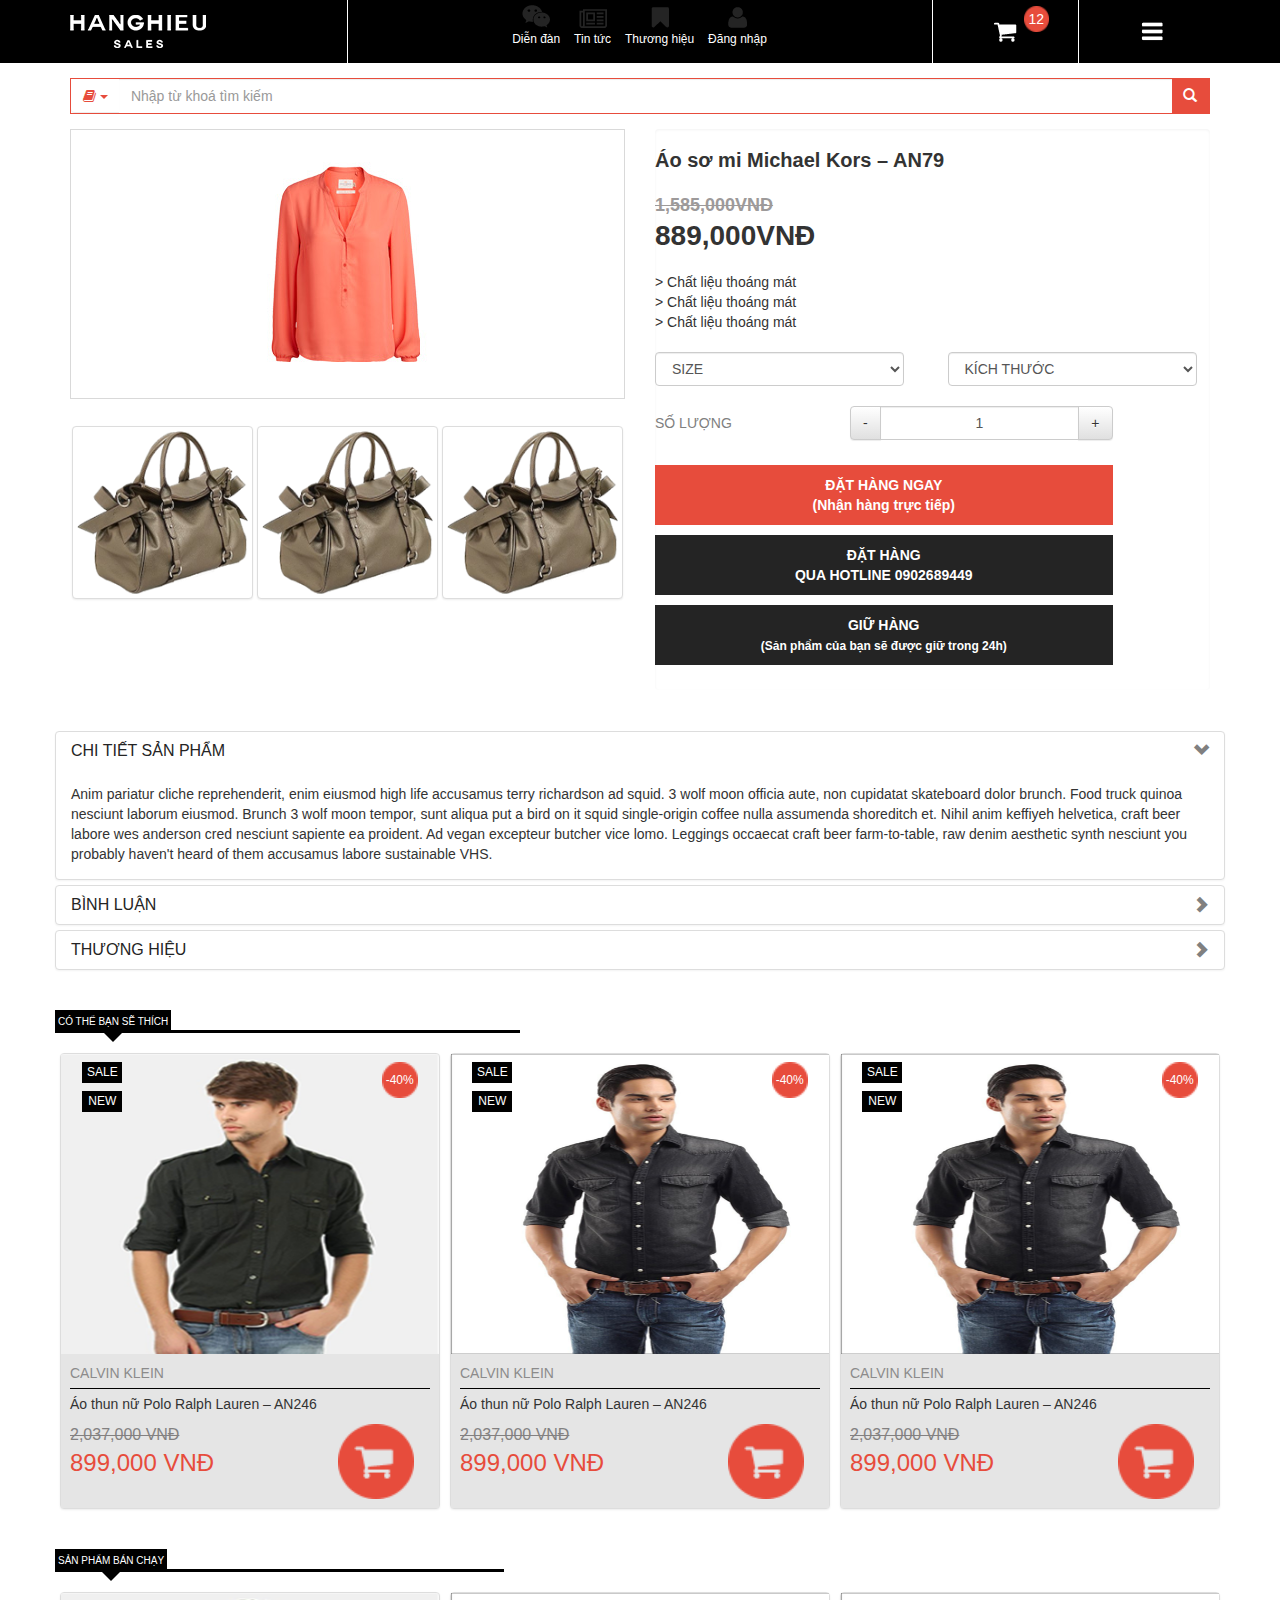
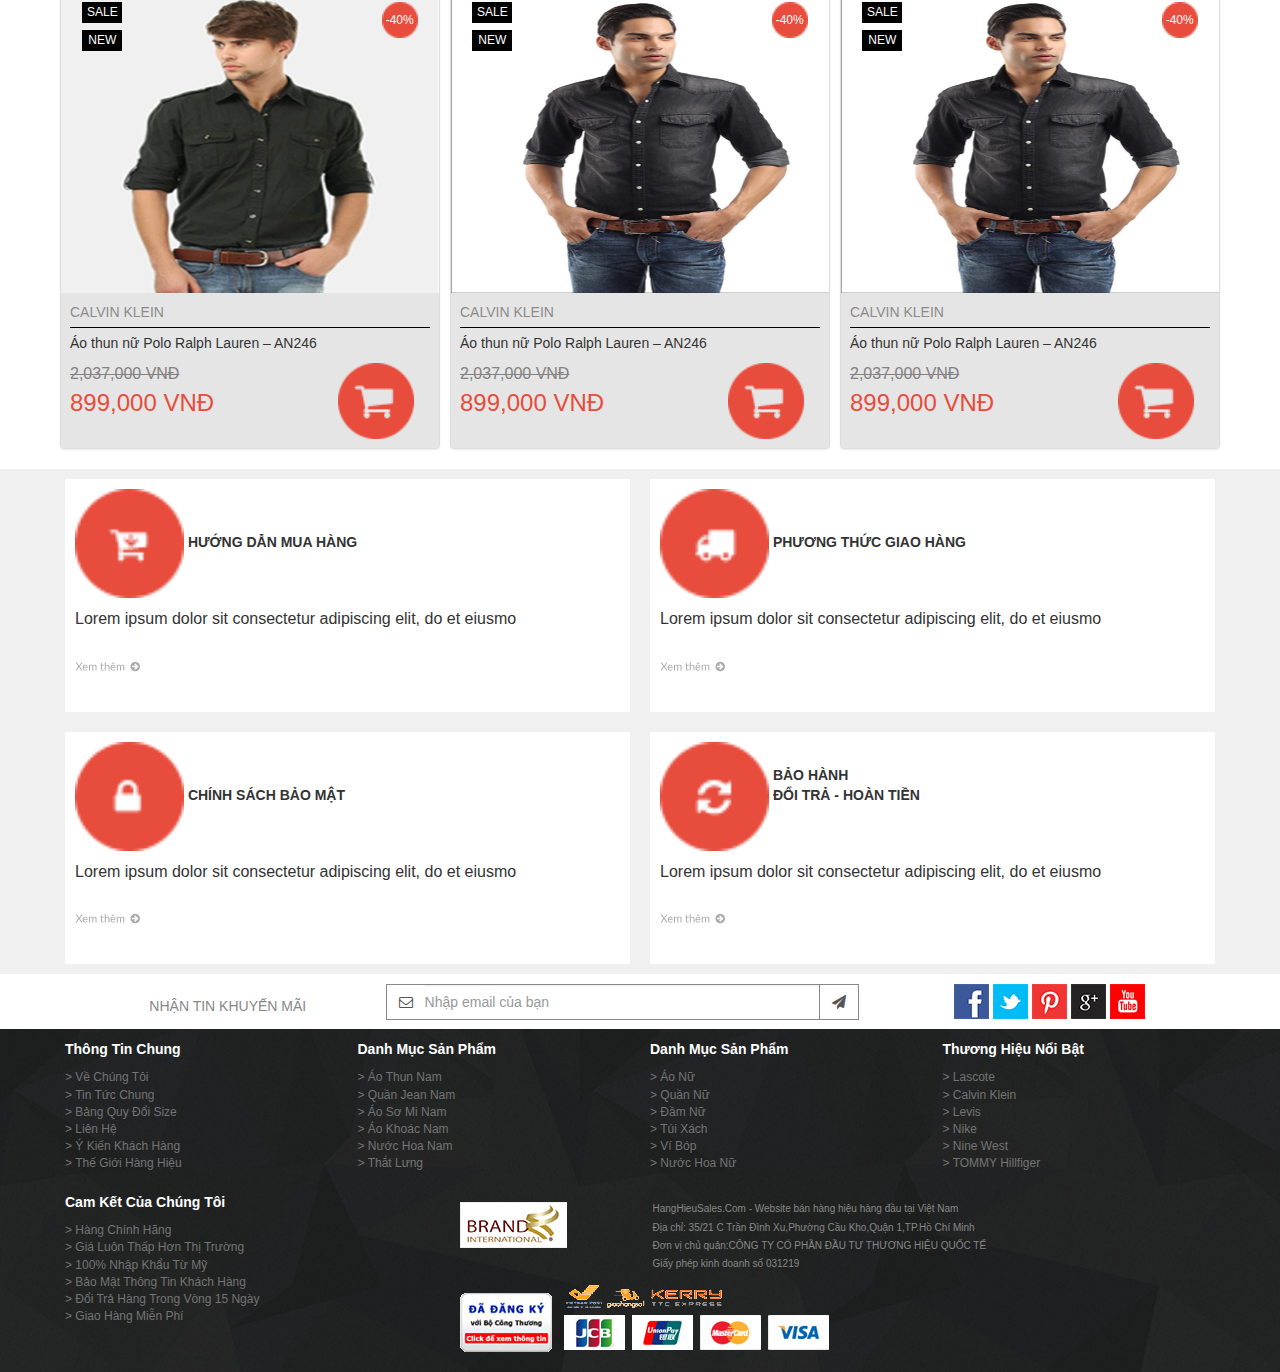
==== products-detail.html @ 6ee9ef10 "Trang products detail" ====
<!doctype html>
<!--[if lt IE 7]>
<html class="no-js lt-ie9 lt-ie8 lt-ie7" lang=""> <![endif]-->
<!--[if IE 7]>
<html class="no-js lt-ie9 lt-ie8" lang=""> <![endif]-->
<!--[if IE 8]>
<html class="no-js lt-ie9" lang=""> <![endif]-->
<!--[if gt IE 8]><!-->
<html class="no-js" lang=""> <!--<![endif]-->
<head>
    <meta charset="utf-8">
    <meta http-equiv="X-UA-Compatible" content="IE=edge,chrome=1">
    <title></title>
    <meta name="description" content="">
    <meta name="viewport" content="width=device-width, initial-scale=1">
    <link rel="apple-touch-icon" href="apple-touch-icon.png">

    <link rel="stylesheet" href="css/bootstrap.min.css">
    <link rel="stylesheet" href="css/bootstrap-theme.min.css">
    <link rel="stylesheet" href="css/swiper.min.css">
    <link rel="stylesheet" href="css/font-awesome.min.css">
    <link rel="stylesheet" href="css/main.css">
    <link rel="stylesheet" href="css/product.css">

    <script src="js/vendor/modernizr-2.8.3-respond-1.4.2.min.js"></script>
</head>
<body>
<!--[if lt IE 8]>
<p class="browserupgrade">You are using an <strong>outdated</strong> browser. Please <a href="http://browsehappy.com/">upgrade
    your browser</a> to improve your experience.</p>
<![endif]-->

<div class="header">
    <div class="container">
        <div class="row">
            <div class="col-xs-3 header-col logo" id="logo">
                <a href="#"><img class="img-responsive" src="img/logo.png"></a>
            </div>
            <div class="col-xs-6 header-col item-list" id="item">
                <ul class="nav">
                    <li>
                        <a href="#">
                            <img class="img-responsive" src="img/header-icon-1.png">
                            <span>Diễn đàn</span>
                        </a>
                    </li>
                    <li>
                        <a href="#">
                            <img class="img-responsive" src="img/header-icon-2.png">
                            <span>Tin tức</span>
                        </a>
                    </li>
                    <li>
                        <a href="#">
                            <img class="img-responsive" src="img/header-icon-3.png">
                            <span>Thương hiệu</span>
                        </a>
                    </li>
                    <li>
                        <a href="#">
                            <img class="img-responsive" src="img/header-icon-4.png">
                            <span>Đăng nhập</span>
                        </a>
                    </li>
                </ul>
            </div>
            <div class="col-xs-3 header-col menu-cart" id="menu-area">
                <div class="col-xs-6 header-col cart">
                    <a href="#">
                        <span class="number-of-cart">12</span>
                        <img class="img-responsive" src="img/cart.png">
                    </a>
                </div>
                <div class="col-xs-6 header-col menu">
                    <div class="menu-btn">
                        <button id="menu">&nbsp;</button>
                    </div>
                </div>
            </div>
        </div>
    </div>
</div>
<div class="content">
    <div class="container">

        <div id="menu-content" style="display: none;">
            <ul>
                <li><a href="#">1</a></li>
                <li><a href="#">2</a></li>
                <li><a href="#">3</a></li>
            </ul>
        </div>

        <div class="row search">
            <div class="input-group search-group">
                <div class="input-group-btn">
                    <button type="button" class="btn btn-default dropdown-toggle search-menu" data-toggle="dropdown"
                            aria-haspopup="true" aria-expanded="false">
                        <span><i class="fa fa-book"></i></span>
                        <span class="caret"></span>
                        <span class="sr-only">Toggle Dropdown</span>
                    </button>
                    <ul class="dropdown-menu">
                        <li><a href="#">Cate 1</a></li>
                        <li><a href="#">Cate 2</a></li>
                        <li><a href="#">Cate 3</a></li>
                        <li role="separator" class="divider"></li>
                        <li><a href="#">Cate 4</a></li>
                    </ul>
                </div>
                <input type="text" class="form-control search-field" placeholder="Nhập từ khoá tìm kiếm">

                <div class="input-group-btn btn-search">
                    <button class="btn" type="submit"><i class="glyphicon glyphicon-search"></i></button>
                </div>
            </div>
        </div>
        <div class="row">
            <div class="col-lg-6 col-md-6 col-sm-6">
                <!-- Main Image -->
                <div class="product-main-image-container">
                    <img src="img/product-top-1.png" alt="">
                </div>
                <!-- End Main Image -->

                <!-- Thumbnail Image -->
                <div class="col-xs-4 product-thumb-image">
                    <a href="#" class="thumbnail">
                        <img src="img/product-top-2.png" alt="">
                    </a>
                </div>
                <div class="col-xs-4 product-thumb-image">
                    <a href="#" class="thumbnail">
                        <img src="img/product-top-2.png" alt="">
                    </a>
                </div>
                <div class="col-xs-4 product-thumb-image">
                    <a href="#" class="thumbnail">
                        <img src="img/product-top-2.png" alt="">
                    </a>
                </div>
                <!-- End Thumbnail Image -->
            </div>

            <div class="visible-xs">
                <div class="clearfix"></div>
            </div>

            <div class="col-lg-6 col-md-6 col-sm-6">
                <div class="well product-short-detail">
                    <div class="row">
                        <div class="the-list">
                            <h2 class="product-title">Áo sơ mi Michael Kors – AN79</h2>
                        </div>
                        <div class="the-list">
                            <div class="row">
                                <h3 class="col-xs-12 product-price">
                                    <span class="price-old col-xs-12">1,585,000VNĐ</span>
                                    889,000VNĐ
                                </h3>
                            </div>
                        </div>
                        <div class="the-list">
                            <div class="row description">
                                <div class="col-xs-12">&gt; Chất liệu thoáng mát</div>
                                <div class="col-xs-12">&gt; Chất liệu thoáng mát</div>
                                <div class="col-xs-12">&gt; Chất liệu thoáng mát</div>
                            </div>
                        </div>
                        <div class="the-list">
                            <div class="row attribute">
                                <div class="col-xs-6">
                                    <select class="form-control">
                                        <option>SIZE</option>
                                    </select>
                                </div>
                                <div class="col-xs-6">
                                    <select class="form-control">
                                        <option>KÍCH THƯỚC</option>
                                    </select>
                                </div>
                            </div>
                        </div>
                        <div class="the-list">
                            <div class="row quantity">
                                <div class="col-xs-4 label-qtt">
                                    SỐ LƯỢNG
                                </div>
                                <div class="col-xs-6 input-qty-detail">
                                    <div class="input-group bootstrap-touchspin"><span class="input-group-btn"><button
                                            class="btn btn-default bootstrap-touchspin-down" type="button">-
                                    </button></span><span class="input-group-addon bootstrap-touchspin-prefix"
                                                          style="display: none;"></span><input type="text"
                                                                                               class="form-control input-qty text-center"
                                                                                               value="1"
                                                                                               style="display: block;"><span
                                            class="input-group-addon bootstrap-touchspin-postfix"
                                            style="display: none;"></span><span
                                            class="input-group-btn"><button
                                            class="btn btn-default bootstrap-touchspin-up"
                                            type="button">+
                                    </button></span></div>
                                </div>
                            </div>
                        </div>
                        <div class="the-list">
                            <div class="row">
                                <div class="col-xs-10">
                                    <a href="#" class="btn-order col-xs-12 active">
                                        ĐẶT HÀNG NGAY<br>
                                        (Nhận hàng trực tiếp)
                                    </a>
                                </div>
                                <div class="col-xs-10">
                                    <a href="#" class="btn-order col-xs-12">
                                        ĐẶT HÀNG<br>
                                        QUA HOTLINE 0902689449
                                    </a>
                                </div>
                                <div class="col-xs-10">
                                    <a href="#" class="btn-order col-xs-12">
                                        GIỮ HÀNG<br>
                                        <span>(Sản phẩm của bạn sẽ được giữ trong 24h)</span>
                                    </a>
                                </div>
                            </div>
                        </div>
                    </div>
                </div>
            </div>

            <div class="clearfix"></div>
            <br clear="all">

            <div class="col-xs-12 product-detail-tab">
            </div>
        </div>
        <div class="row detail-full">
            <div class="panel-group" id="accordion" role="tablist" aria-multiselectable="true">
                <div class="panel panel-default">
                    <div class="panel-heading" role="tab" id="headingOne">
                        <h4 class="panel-title">
                            <a class="toogle-btn" role="button" data-toggle="collapse" data-parent="#accordion"
                               href="#collapseOne"
                               aria-expanded="true" aria-controls="collapseOne">
                                Chi tiết sản phẩm
                            </a>
                        </h4>
                    </div>
                    <div id="collapseOne" class="panel-collapse collapse in" role="tabpanel"
                         aria-labelledby="headingOne">
                        <div class="panel-body">
                            Anim pariatur cliche reprehenderit, enim eiusmod high life accusamus terry richardson ad
                            squid. 3 wolf moon officia aute, non cupidatat skateboard dolor brunch. Food truck quinoa
                            nesciunt laborum eiusmod. Brunch 3 wolf moon tempor, sunt aliqua put a bird on it squid
                            single-origin coffee nulla assumenda shoreditch et. Nihil anim keffiyeh helvetica, craft
                            beer labore wes anderson cred nesciunt sapiente ea proident. Ad vegan excepteur butcher vice
                            lomo. Leggings occaecat craft beer farm-to-table, raw denim aesthetic synth nesciunt you
                            probably haven't heard of them accusamus labore sustainable VHS.
                        </div>
                    </div>
                </div>
                <div class="panel panel-default">
                    <div class="panel-heading" role="tab" id="headingTwo">
                        <h4 class="panel-title">
                            <a class="collapsed toogle-btn" role="button" data-toggle="collapse"
                               data-parent="#accordion"
                               href="#collapseTwo" aria-expanded="false" aria-controls="collapseTwo">
                                Bình luận
                            </a>
                        </h4>
                    </div>
                    <div id="collapseTwo" class="panel-collapse collapse" role="tabpanel" aria-labelledby="headingTwo">
                        <div class="panel-body">
                            Anim pariatur cliche reprehenderit, enim eiusmod high life accusamus terry richardson ad
                            squid. 3 wolf moon officia aute, non cupidatat skateboard dolor brunch. Food truck quinoa
                            nesciunt laborum eiusmod. Brunch 3 wolf moon tempor, sunt aliqua put a bird on it squid
                            single-origin coffee nulla assumenda shoreditch et. Nihil anim keffiyeh helvetica, craft
                            beer labore wes anderson cred nesciunt sapiente ea proident. Ad vegan excepteur butcher vice
                            lomo. Leggings occaecat craft beer farm-to-table, raw denim aesthetic synth nesciunt you
                            probably haven't heard of them accusamus labore sustainable VHS.
                        </div>
                    </div>
                </div>
                <div class="panel panel-default">
                    <div class="panel-heading" role="tab" id="headingThree">
                        <h4 class="panel-title">
                            <a class="collapsed toogle-btn" role="button" data-toggle="collapse"
                               data-parent="#accordion"
                               href="#collapseThree" aria-expanded="false" aria-controls="collapseThree">
                                Thương hiệu
                            </a>
                        </h4>
                    </div>
                    <div id="collapseThree" class="panel-collapse collapse" role="tabpanel"
                         aria-labelledby="headingThree">
                        <div class="panel-body">
                            Anim pariatur cliche reprehenderit, enim eiusmod high life accusamus terry richardson ad
                            squid. 3 wolf moon officia aute, non cupidatat skateboard dolor brunch. Food truck quinoa
                            nesciunt laborum eiusmod. Brunch 3 wolf moon tempor, sunt aliqua put a bird on it squid
                            single-origin coffee nulla assumenda shoreditch et. Nihil anim keffiyeh helvetica, craft
                            beer labore wes anderson cred nesciunt sapiente ea proident. Ad vegan excepteur butcher vice
                            lomo. Leggings occaecat craft beer farm-to-table, raw denim aesthetic synth nesciunt you
                            probably haven't heard of them accusamus labore sustainable VHS.
                        </div>
                    </div>
                </div>
            </div>
        </div>

        <div class="row recommend">
            <div class="col-xs-12">
                <div class="row category">
                    <div class="col-xs-3 category-name">
                        <span>CÓ THỂ BẠN SẼ THÍCH</span>
                    </div>
                    <div class="col-xs-9 type-list">
                    </div>
                </div>
                <div class="row sample">
                    <div class="col-xs-4 sample-item">
                        <div class="thumbnail">
                            <a href="#">
                                <span class="percent-sale">-40%</span>
                                <span class="sale-title">SALE</span>
                                <span class="new-title">NEW</span>
                                <img class="main-img" src="img/man-1.png" data-holder-rendered="true">
                            </a>

                            <div class="caption clearfix">
                                <a href="#"><span class="caption-title">CALVIN KLEIN</span></a>
                                <hr>
                                <p class="caption-description">Áo thun nữ Polo Ralph Lauren – AN246</p>

                                <div class="caption-price">
                                    <div class="price-info">
                                        <p class="old-price">2,037,000 VNĐ</p>

                                        <p class="new-price">899,000 VNĐ</p>
                                    </div>
                                    <div class="cart">
                                        <a href="#"><img src="img/product-cart.png"></a>
                                    </div>
                                </div>
                            </div>
                        </div>
                    </div>
                    <div class="col-xs-4 sample-item">
                        <div class="thumbnail">
                            <a href="#">
                                <span class="percent-sale">-40%</span>
                                <span class="sale-title">SALE</span>
                                <span class="new-title">NEW</span>
                                <img class="main-img" src="img/man-2.png" data-holder-rendered="true">
                            </a>

                            <div class="caption">
                                <a href="#"><span class="caption-title">CALVIN KLEIN</span></a>
                                <hr>
                                <p class="caption-description">Áo thun nữ Polo Ralph Lauren – AN246</p>

                                <div class="caption-price">
                                    <div class="price-info">
                                        <p class="old-price">2,037,000 VNĐ</p>

                                        <p class="new-price">899,000 VNĐ</p>
                                    </div>
                                    <div class="cart">
                                        <a href="#"><img src="img/product-cart.png"></a>
                                    </div>
                                </div>
                            </div>
                        </div>
                    </div>
                    <div class="col-xs-4 sample-item">
                        <div class="thumbnail">
                            <a href="#">
                                <span class="percent-sale">-40%</span>
                                <span class="sale-title">SALE</span>
                                <span class="new-title">NEW</span>
                                <img class="main-img" src="img/man-2.png" data-holder-rendered="true">
                            </a>

                            <div class="caption">
                                <a href="#"><span class="caption-title">CALVIN KLEIN</span></a>
                                <hr>
                                <p class="caption-description">Áo thun nữ Polo Ralph Lauren – AN246</p>

                                <div class="caption-price">
                                    <div class="price-info">
                                        <p class="old-price">2,037,000 VNĐ</p>

                                        <p class="new-price">899,000 VNĐ</p>
                                    </div>
                                    <div class="cart">
                                        <a href="#"><img src="img/product-cart.png"></a>
                                    </div>
                                </div>
                            </div>
                        </div>
                    </div>
                </div>
            </div>
        </div>
        <div class="row popular">
            <div class="col-xs-12">
                <div class="row category">
                    <div class="col-xs-3 category-name">
                        <span>SẢN PHẨM BÁN CHẠY</span>
                    </div>
                    <div class="col-xs-9 type-list">
                    </div>
                </div>
                <div class="row sample">
                    <div class="col-xs-4 sample-item">
                        <div class="thumbnail">
                            <a href="#">
                                <span class="percent-sale">-40%</span>
                                <span class="sale-title">SALE</span>
                                <span class="new-title">NEW</span>
                                <img class="main-img" src="img/man-1.png" data-holder-rendered="true">
                            </a>

                            <div class="caption clearfix">
                                <a href="#"><span class="caption-title">CALVIN KLEIN</span></a>
                                <hr>
                                <p class="caption-description">Áo thun nữ Polo Ralph Lauren – AN246</p>

                                <div class="caption-price">
                                    <div class="price-info">
                                        <p class="old-price">2,037,000 VNĐ</p>

                                        <p class="new-price">899,000 VNĐ</p>
                                    </div>
                                    <div class="cart">
                                        <a href="#"><img src="img/product-cart.png"></a>
                                    </div>
                                </div>
                            </div>
                        </div>
                    </div>
                    <div class="col-xs-4 sample-item">
                        <div class="thumbnail">
                            <a href="#">
                                <span class="percent-sale">-40%</span>
                                <span class="sale-title">SALE</span>
                                <span class="new-title">NEW</span>
                                <img class="main-img" src="img/man-2.png" data-holder-rendered="true">
                            </a>

                            <div class="caption">
                                <a href="#"><span class="caption-title">CALVIN KLEIN</span></a>
                                <hr>
                                <p class="caption-description">Áo thun nữ Polo Ralph Lauren – AN246</p>

                                <div class="caption-price">
                                    <div class="price-info">
                                        <p class="old-price">2,037,000 VNĐ</p>

                                        <p class="new-price">899,000 VNĐ</p>
                                    </div>
                                    <div class="cart">
                                        <a href="#"><img src="img/product-cart.png"></a>
                                    </div>
                                </div>
                            </div>
                        </div>
                    </div>
                    <div class="col-xs-4 sample-item">
                        <div class="thumbnail">
                            <a href="#">
                                <span class="percent-sale">-40%</span>
                                <span class="sale-title">SALE</span>
                                <span class="new-title">NEW</span>
                                <img class="main-img" src="img/man-2.png" data-holder-rendered="true">
                            </a>

                            <div class="caption">
                                <a href="#"><span class="caption-title">CALVIN KLEIN</span></a>
                                <hr>
                                <p class="caption-description">Áo thun nữ Polo Ralph Lauren – AN246</p>

                                <div class="caption-price">
                                    <div class="price-info">
                                        <p class="old-price">2,037,000 VNĐ</p>

                                        <p class="new-price">899,000 VNĐ</p>
                                    </div>
                                    <div class="cart">
                                        <a href="#"><img src="img/product-cart.png"></a>
                                    </div>
                                </div>
                            </div>
                        </div>
                    </div>
                </div>
            </div>
        </div>

    </div>
</div>
<footer>
    <div class="footer">
        <div class="guide">
            <div class="container">
                <div class="row">
                    <div class="col-xs-6 guide-item">
                        <div class="guide-item-bg">
                            <div class="guide-title">
                                <img src="img/guide-1.png" class="img-responsive">
                                <span>HƯỚNG DẪN MUA HÀNG</span>
                            </div>
                            <div class="guide-content">Lorem ipsum dolor sit consectetur adipiscing elit, do et eiusmo
                            </div>
                            <div class="see-more">
                                <a href="#">
                                    <img src="img/guide-see-more.png" class="img-responsive">
                                </a>
                            </div>
                        </div>
                    </div>
                    <div class="col-xs-6 guide-item">
                        <div class="guide-item-bg">
                            <div class="guide-title">
                                <img src="img/guide-2.png" class="img-responsive">
                                <span>PHƯƠNG THỨC GIAO HÀNG</span>
                            </div>
                            <div class="guide-content">Lorem ipsum dolor sit consectetur adipiscing elit, do et eiusmo
                            </div>
                            <div class="see-more">
                                <a href="#">
                                    <img src="img/guide-see-more.png" class="img-responsive">
                                </a>
                            </div>
                        </div>
                    </div>
                </div>
                <div class="row">
                    <div class="col-xs-6 guide-item">
                        <div class="guide-item-bg">
                            <div class="guide-title">
                                <img src="img/guide-3.png" class="img-responsive">
                                <span>CHÍNH SÁCH BẢO MẬT</span>
                            </div>
                            <div class="guide-content">Lorem ipsum dolor sit consectetur adipiscing elit, do et eiusmo
                            </div>
                            <div class="see-more">
                                <a href="#">
                                    <img src="img/guide-see-more.png" class="img-responsive">
                                </a>
                            </div>
                        </div>
                    </div>
                    <div class="col-xs-6 guide-item">
                        <div class="guide-item-bg">
                            <div class="guide-title">
                                <img src="img/guide-4.png" class="img-responsive">
                                <span class="guild-title">BẢO HÀNH
                                <br/>
                                ĐỔI TRẢ - HOÀN TIỀN</span>
                            </div>
                            <div class="guide-content">Lorem ipsum dolor sit consectetur adipiscing elit, do et eiusmo
                            </div>
                            <div class="see-more">
                                <a href="#">
                                    <img src="img/guide-see-more.png" class="img-responsive">
                                </a>
                            </div>
                        </div>
                    </div>
                </div>
            </div>
        </div>

        <div class="subscribe">
            <div class="container">
                <div class="row">
                    <div class="col-xs-8 subscribe-item sub-form">
                        <span class="sub-title">NHẬN TIN KHUYẾN MÃI</span>

                        <div class="input-group">
                            <span class="input-group-addon letter"><i class="fa fa-envelope-o"></i></span>
                            <input type="text" class="form-control" placeholder="Nhập email của bạn">
                            <span class="input-group-addon send"><i class="fa fa-paper-plane"></i></span>
                        </div>
                    </div>
                    <div class="col-xs-4 subscribe-item sns">
                        <ul>
                            <li><a href="#"><img src="img/fb-icon.png"></a></li>
                            <li><a href="#"><img src="img/twitter-icon.png"></a></li>
                            <li><a href="#"><img src="img/pinterest-icon.png"></a></li>
                            <li><a href="#"><img src="img/googleplus-icon.png"></a></li>
                            <li><a href="#"><img src="img/youtube-icon.png"></a></li>
                        </ul>
                    </div>
                </div>
            </div>
        </div>

        <div class="site-link">
            <div class="container">
                <div class="row site-map">
                    <div class="col-xs-3 site-map-item">
                        <span class="site-map-item-title">Thông Tin Chung </span>
                        <ul>
                            <li><a href="#">Về Chúng Tôi</a></li>
                            <li><a href="#">Tin Tức Chung</a></li>
                            <li><a href="#">Bảng Quy Đổi Size</a></li>
                            <li><a href="#">Liên Hệ</a></li>
                            <li><a href="#">Ý Kiến Khách Hàng</a></li>
                            <li><a href="#">Thế Giới Hàng Hiệu</a></li>
                        </ul>
                    </div>
                    <div class="col-xs-3 site-map-item">
                        <span class="site-map-item-title">Danh Mục Sản Phẩm</span>
                        <ul>
                            <li><a href="#">Áo Thun Nam</a></li>
                            <li><a href="#">Quần Jean Nam</a></li>
                            <li><a href="#">Áo Sơ Mi Nam</a></li>
                            <li><a href="#">Áo Khoác Nam</a></li>
                            <li><a href="#">Nước Hoa Nam</a></li>
                            <li><a href="#">Thắt Lưng</a></li>
                        </ul>
                    </div>
                    <div class="col-xs-3 site-map-item">
                        <span class="site-map-item-title">Danh Mục Sản Phẩm</span>
                        <ul>
                            <li><a href="#">Áo Nữ</a></li>
                            <li><a href="#">Quần Nữ</a></li>
                            <li><a href="#">Đầm Nữ</a></li>
                            <li><a href="#">Túi Xách</a></li>
                            <li><a href="#">Ví Bóp</a></li>
                            <li><a href="#">Nước Hoa Nữ</a></li>
                        </ul>
                    </div>
                    <div class="col-xs-3 site-map-item">
                        <span class="site-map-item-title">Thương Hiệu Nổi Bật</span>
                        <ul>
                            <li><a href="#">Lascote</a></li>
                            <li><a href="#">Calvin Klein</a></li>
                            <li><a href="#">Levis</a></li>
                            <li><a href="#">Nike</a></li>
                            <li><a href="#">Nine West</a></li>
                            <li><a href="#">TOMMY Hillfiger</a></li>
                        </ul>
                    </div>
                </div>

                <div class="row site-map">
                    <div class="col-xs-4 site-map-item">
                        <span class="site-map-item-title">Cam Kết Của Chúng Tôi</span>
                        <ul>
                            <li>Hàng Chính Hãng</li>
                            <li>Giá Luôn Thấp Hơn Thị Trường</li>
                            <li>100% Nhập Khẩu Từ Mỹ</li>
                            <li>Bảo Mật Thông Tin Khách Hàng</li>
                            <li>Đổi Trả Hàng Trong Vòng 15 Ngày</li>
                            <li>Giao Hàng Miễn Phí</li>
                        </ul>
                    </div>
                    <div class="col-xs-8">
                        <div class="shop-information">
                            <div class="footer-logo">
                                <img src="img/footer-logo.png" class="img-responsive">
                            </div>
                            <div class="detail">
                                <span>
                                    <p>HangHieuSales.Com - Website bán hàng hiệu hàng đầu tại Việt Nam
                                    <p>Địa chỉ: 35/21 C Trần Đình Xu,Phường Cầu Kho,Quận 1,TP.Hồ Chí Minh
                                    <p>Đơn vị chủ quản:CÔNG TY CỔ PHẦN ĐẦU TƯ THƯƠNG HIỆU QUỐC TẾ
                                    <p>Giấy phép kinh doanh số 031219
                                </span>
                            </div>
                        </div>
                        <div class="payment">
                            <img class="img-responsive" src="img/payment.png">
                        </div>
                    </div>
                </div>
            </div>
        </div>
    </div>
</footer>
<!-- /container -->
<script src="//ajax.googleapis.com/ajax/libs/jquery/1.11.2/jquery.min.js"></script>
<script>window.jQuery || document.write('<script src="js/vendor/jquery-1.11.2.min.js"><\/script>')</script>

<script src="js/vendor/bootstrap.min.js"></script>
<script src="js/vendor/jquery-ui.min.js"></script>
<script src="js/vendor/swiper.jquery.min.js"></script>
<script src="js/main.js"></script>
</body>
</html>
---- css/main.css ----
/* ==========================================================================
   Author's custom styles
   ========================================================================== */



.header{
    background-color: #000000;
}

.container{
    position: relative;
}

.header .container{
    padding: 0;
}

.header .container .row{
    margin: 0;
}

.header .container .header-col{
    padding: 0;
    display: table;
}

.header .container .header-col.logo{
    padding: 10px;
    border-right: 1px solid #ffffff;
}

.header .container .header-col.item-list{
    text-align: center;
    border-right: 1px solid #ffffff;
}

.header .container .header-col.cart{
    text-align: center;
    border-right: 1px solid #ffffff;
    height: 100%;
}

.header .container .header-col.menu{
    height: 100%;
}

.header .container .header-col.menu .menu-btn {
    display: table-cell;
    vertical-align: middle
}

.header .container .header-col.cart a {
    vertical-align: middle;
    display: table-cell;
}

.header .container .header-col.cart a span {
    position: absolute;
    top: 10%;
    right: 10%;
    color: #ffffff;
    background: url('../img/cart_eclipse.png') no-repeat;
    background-size: 100% 100%;
    font-size: 10px;
    padding: 2px;
    width: 16px;
}

.header .container .header-col.cart a img{
    margin: 0 auto;
}

.header .container .header-col.menu-cart{
    text-align: center;
}

.header .container .header-col.item-list li{
    display: inline-block;
}

.header .container .header-col.item-list .nav li{
    display: inline-block;
}

.header .container .header-col.item-list .nav li a{
    padding: 0;
}

.header .container .header-col.item-list .nav li a span{
    font-size: 6px;
    color: #ffffff;
}

.header .container .header-col.item-list .nav li a img {
    margin: 0 auto;
}

#menu {
    background: url('../img/navbar.png') no-repeat;
    border: none;
    width: 22px;
    padding: 0;
}

#menu-content{
    position: absolute;
    top: 5px;
    left:0;
    width: 100%;
    z-index: 1000;
}

#menu-content ul{
    list-style: none;
    background-color: #000000;
}
#menu-content ul li a{
    color: #ffffff;
}

.container .row.search{
    padding: 15px;
}

.row.top-product-list{
    display: table;
}

.row.top-product-list .top-product-item{
    padding: 0;
    border: 1px solid #d9d9d9;
    display: table-cell;
    float: none;
    vertical-align: middle;
}

.row.top-product-list .top-product-item .old-price {
    text-decoration: line-through;
    font-size: 10px;
    font-weight: normal;
}

.row.top-product-list .top-product-item .percent-sale {
    position: absolute;
    top: 5%;
    right: 5%;
    color: #ffffff;
    background: url('../img/cart_eclipse.png') no-repeat;
    background-size: 100% 100%;
    font-size: 8px;
    padding: 2px;
    width: 24px;
    height: 24px;
    padding-top: 6px;
}

.row.top-product-list .top-product-item .price-info{
    position: absolute;
    top: 30%;
    text-align: center;
    color: #000000;
    width: 100%;
    background: url('../img/product-top-bg-1.png');
}

.row.top-product-list .top-product-item .price-info-2{
    position: absolute;
    top: 30%;
    text-align: center;
    color: #ffffff;
    width: 100%;
    font-size: 8px;
    line-height: 14px;
    background: url('../img/product-top-bg-2.png');
    padding: 6px 0;
}

.row.search .search-group{
    border: 1px solid #e74c3c;
}

.row.search .search-group .search-menu{
    background: transparent;
    border:none;
    color:#e74c3c;
}

.row.search .search-group .search-field{
    border: none;
}

.row.search .search-group .btn-search{
    background-color: #e74c3c;
}

.row.search .search-group .btn-search button {
    background: transparent;
    border: none;
}
.row.search .search-group .btn-search i{
    color:#ffffff;
}


.row.category{
    display: table;
    margin-top: 20px;
}

.row.category .category-name{
    border-bottom: 3px solid #000000;
    display: table-cell;
    float: none;
    background-color: #000000;
    text-align: center;
    position: relative;
    padding: 0 3px;
}

.row.category .category-name:after{
    content:'';
    position: absolute;
    top: 100%;
    left: 50%;
    margin-left: -9px;
    width: 0;
    height: 0;
    border-top: solid 9px #000000;
    border-left: solid 9px transparent;
    border-right: solid 9px transparent;
}
.row.category .category-name img {
    display: inline-block;
    width: 15px;
}
.row.category .category-name span {
    font-size: 5px;
    color : #ffffff;
}
.row.category .type-list{
    border-bottom: 3px solid #000000;
    display: table-cell;
    float: none;
    padding: 0;
    text-align: right;
}

.row.category .type-list .type-list-ul{
    list-style: none;
    margin: 0;
}

.row.category .type-list .type-list-ul .type-list-item{
    display: inline-block;
}

.row.category .type-list .type-list-ul .type-list-item a{
    display: inline-block;
    position: relative;
    font-size: 4.5px;
    height: 20px;
    color:#6c6c6c;
}

.row.category .type-list .type-list-ul .type-list-item.more a{
    font-size: 8px;
}

.row.category .type-list .type-list-ul .type-list-item.more .btn{
    padding: 0;
    background-color: inherit;
}

.row.category .type-list .type-list-ul .type-list-item.more{
    position: relative;
}

.row.category .type-list .type-list-ul .type-list-item.more .dropdown-menu{
    right:0;
    left: auto;
}

.row.category .type-list .type-list-ul .type-list-item.more .more-btn .more-title{
    display: inline-block;
    position: relative;
    font-size: 5px;
    color:#6c6c6c;
    padding-bottom: 5px;
}

.row.category .type-list .type-list-ul .type-list-item.more .more-btn .caret{
    margin-top: 3px;
}

.row.category .type-list .type-list-ul .type-list-item:after{
    content: " // ";
    display: inline-block;
    margin-left: 5px;
    font-size: 6px;
}

.row.category .type-list .type-list-ul .type-list-item:last-child:after{
    content: "";
    margin-left: 0;
}

.row.category .type-list .type-list-ul .type-list-item a.current{
    /*background-color: #c30d23;*/
    color:#000000;
    text-decoration:none;
}

.row.category .type-list .type-list-ul .type-list-item a.current:after{
    content: "";
    display: block;
    width: 0;
    height: 0;
    border-top: 0 solid #000000;
    border-left: 6px solid transparent;
    border-right: 6px solid transparent;
    border-bottom: 6px solid #000000;
    position:absolute;
    bottom:0;
    left: 50%;
    margin-left: -6px;
}

.row.sample{
    margin-top: 20px;
}

.row.sample .sample-item{
    padding: 0 5px;
}

.row.sample .sample-item .thumbnail{
    padding: 0;
}

.row.sample .sample-item .thumbnail .main-img {
    height: 160px;
    width: 100%;
    display: block;
}

.row.sample .sample-item .thumbnail .percent-sale {
    position: absolute;
    top: 2%;
    right: 7%;
    color: #ffffff;
    background: url('../img/cart_eclipse.png') no-repeat;
    background-size: 100% 100%;
    font-size: 8px;
    padding: 2px;
    width: 24px;
    height: 24px;
    padding-top: 6px;
}

.row.sample .sample-item .thumbnail .sale-title ,.new-title{
    position: absolute;
    color: #ffffff;
    background-color: #000000;
    font-size: 8px;
    padding: 2px;
    width: 24px;
    text-align: center;
}
.row.sample .sample-item .thumbnail .sale-title{
     top: 2%;
     left: 7%;
 }
.row.sample .sample-item .thumbnail .new-title{
    top: 8%;
    left: 7%;
}

.row.sample .sample-item .thumbnail .caption {
    background-color: #e5e5e5;
}

.row.sample .sample-item .thumbnail .caption .caption-price{
    margin-top: 10px;
    overflow: hidden;
}

.row.sample .sample-item .thumbnail .caption .caption-price .cart{
    float: right;
    width: 30%;
    text-align: right;
}

.row.sample .sample-item .thumbnail .caption .caption-price .cart img{
    width: 70%;
}
.row.sample .sample-item .thumbnail .caption .caption-price .price-info{
    width: 70%;
    float: left;
}

.row.sample .sample-item .thumbnail .caption .caption-price .price-info p{
    margin: 0;
}

.row.sample .sample-item .thumbnail .caption .caption-price .price-info .old-price{
    color: #838181;
    text-decoration: line-through;
    font-size: 10px;
}

.row.sample .sample-item .thumbnail .caption .caption-price .price-info .new-price{
    color: #e74c3c;
    font-size: 14px;
}

.row.sample .sample-item .thumbnail .caption .caption-title{
    font-size: 12px;
    color: #8c8b8b;
}

.row.sample .sample-item .thumbnail .caption .caption-description{
    font-size: 12px;
}

.row.sample .sample-item .thumbnail .caption  hr {
    border-top: 1px solid #000000;
    margin: 5px 0;
}

.row.advertising .advertising-item{
    padding: 0;
}

.footer .guide {
    background-color: #f0f0f0;
}

.footer .guide .container .row .guide-item{
    padding: 10px;
}
.footer .guide .container .row .guide-item .guide-item-bg{
    background-color: #ffffff;
    padding: 10px;
}

.footer .guide .container .row .guide-item .guide-title img{
    display: inline-block;
    width: 20%;
}
.footer .guide .container .row .guide-item .guide-title span{
    font-size: 6px;
    display: inline-block;
    font-weight: bold;
}
.footer .guide .container .row .guide-item .guide-content{
    font-size: 8px;
    margin-bottom: 10px;
    margin-top: 10px;
}

.footer .subscribe .subscribe-item{
    width: 100%;
}

.footer .subscribe .subscribe-item.sub-form{
    margin-top: 10px;
}

.footer .subscribe .subscribe-item.sub-form .letter{
    background: transparent;
    border: none;
    padding: 6px 10px;
}

.footer .subscribe .subscribe-item.sub-form .send{
    background: transparent;
    border:none;
    border-left: 1px solid #888888;
    padding: 6px 10px;
}

.footer .subscribe .subscribe-item.sub-form input{
    border: none;
    font-size: 8px;
    padding-left: 0;
    padding-right: 0;
}

.footer .subscribe .subscribe-item.sub-form .sub-title{
    width: 40%;
    float:left;
    font-size: 8px;
    color: #888888;
    padding-top: 12px;
    text-align: center;
}

.footer .subscribe .subscribe-item.sub-form .input-group {
    width: 60%;
    float:left;
    border: 1px solid #888888;
}

.footer .subscribe .sns{
    margin-top: 10px;
    text-align: center;
}

.footer .subscribe .sns ul{
    list-style: none;
    padding-left: 0;
}

.footer .subscribe .sns ul li{
    display: inline-block;
}

.footer .site-link{
    background: url('../img/site-map-bg.png');
}

.footer .site-link .site-map .site-map-item{
    padding-left: 10px;
    padding-right: 0;
    margin-top: 10px;
}

.footer .site-link .site-map .site-map-item .site-map-item-title{
    font-size: 6px;
    font-weight: bold;
    color: #ffffff;
}

.footer .site-link .site-map .site-map-item ul{
    list-style: none;
    padding: 0;
    font-size: 6px;
    margin-top: 10px;
}

.footer .site-link .site-map .site-map-item ul li a{
    color: #747474;
}

.footer .site-link .site-map .site-map-item ul li{
    color: #747474;
}

.footer .site-link .site-map .site-map-item ul li:before{
    content: "> ";
}

.footer .site-link .site-map .shop-information{
    margin-top: 20px;
    overflow: hidden;
}

.footer .site-link .site-map .payment{
    margin-top: 10px;
    margin-bottom: 20px;
}


.footer .site-link .site-map .shop-information .footer-logo {
    width: 30%;
    float: left;
}
.footer .site-link .site-map .shop-information .detail {
    width: 70%;
    float: left;
}

.footer .site-link .site-map .shop-information .detail span {
    font-size: 3.5px;
    color: #888888;
}

.footer .site-link .site-map .shop-information .detail span p {
    margin: 0 0 4px 0;
    padding: 0;
    padding-left: 5px;
}

/*Slider*/
.slides {
    width: 100%;
    height: 100%;
    position: relative;
    overflow-x: hidden;
}
.swiper-slide {
    text-align: center;
    font-size: 18px;
    background: transparent;
    /* Center slide text vertically */
    display: -webkit-box;
    display: -ms-flexbox;
    display: -webkit-flex;
    display: flex;
    -webkit-box-pack: center;
    -ms-flex-pack: center;
    -webkit-justify-content: center;
    justify-content: center;
    -webkit-box-align: center;
    -ms-flex-align: center;
    -webkit-align-items: center;
    align-items: center;
}

.swiper-container-horizontal>.swiper-pagination {
    left: 50%;
    text-align: left;
}

.swiper-pagination-bullet-active {
    opacity: 1;
    background: #e74c3c;
}

.swiper-pagination-bullet {
    width: 14px;
    height: 14px;
}

@media (min-width: 360px){
    .header .container .header-col.logo{
        padding: 15px;
    }
    .header .container .header-col.item-list .nav li a{
        padding: 5px;
    }
    .header .container .header-col.cart a span {
        width: 16px;
    }
    .row.top-product-list .top-product-item .percent-sale {
        font-size: 10px;
        padding: 2px;
        width: 30px;
        height: 30px;
        padding-top: 8px;
    }
    .footer .guide .container .row .guide-item .guide-title span{
        font-size: 8px;
    }
    .footer .subscribe .subscribe-item.sub-form .sub-title{
        font-size: 10px;
    }
    .footer .subscribe .subscribe-item.sub-form .letter{
        padding: 6px 12px;
    }
    .footer .subscribe .subscribe-item.sub-form .send{
        padding: 6px 12px;
    }
    .footer .subscribe .subscribe-item.sub-form input{
        font-size: 10px;
    }
    .footer .site-link .site-map .site-map-item .site-map-item-title{
        font-size: 7px;
    }
    .footer .site-link .site-map .shop-information .detail span {
        font-size: 4px;
    }
    .row.category .category-name span {
        font-size: 6px;
    }
    .row.category .type-list .type-list-ul .type-list-item a{
        font-size: 6px;
    }
    .row.category .type-list .type-list-ul .type-list-item.more .more-btn .more-title{
        font-size: 5.5px;
    }
    .row.category .type-list .type-list-ul .type-list-item.more .more-btn .caret{
        margin-top: 2px;
    }

}

@media(min-width: 480px){
    .header .container .header-col.item-list .nav li a span {
        font-size: 8px;
    }
    .header .container .header-col.cart a span {
        right: 12%;
        padding: 3px;
        font-size: 12px;
        width: 18px;
    }
    .footer .guide .container .row .guide-item .guide-title span{
        font-size: 10px;
    }
    .footer .guide .container .row .guide-item .guide-content {
        font-size: 12px;
    }
    .footer .subscribe .subscribe-item.sub-form .sub-title {
        font-size: 12px;
    }
    .footer .subscribe .subscribe-item.sub-form input {
        font-size: 12px;
    }
    .footer .site-link .site-map .site-map-item .site-map-item-title{
        font-size: 10px;
    }
    .footer .site-link .site-map .site-map-item ul {
        font-size: 9px;
    }
    .footer .site-link .site-map .shop-information .detail span {
        font-size: 5.5px;
    }
    .row.category .type-list .type-list-ul .type-list-item.more .more-btn .more-title {
        font-size: 8px;
    }
    .row.category .type-list .type-list-ul .type-list-item:after{
        font-size: 10px;
    }
    .row.category .type-list .type-list-ul .type-list-item a {
        font-size: 8px;
    }
    .row.sample .sample-item .thumbnail .sale-title ,.new-title{
        font-size: 10px;
        width: 30px;
    }
    .row.sample .sample-item .thumbnail .percent-sale {
        font-size: 10px;
        padding: 2px;
        width: 30px;
        height: 30px;
        padding-top: 8px;
    }
}

@media(min-width: 768px) {
    .header .container .header-col.item-list .nav li a span {
        font-size: 12px;
    }
    .header .container .header-col.cart a span {
        right: 20%;
        padding: 3px;
        font-size: 14px;
        width: 25px;
    }
    .row.top-product-list .top-product-item .percent-sale {
        font-size: 12px;
        padding: 4px;
        width: 36px;
        height: 36px;
        padding-top: 10px;
    }
    .footer .guide .container .row .guide-item .guide-title span{
        font-size: 14px;
    }
    .footer .guide .container .row .guide-item .guide-content {
        font-size: 16px;
    }
    .footer .subscribe .subscribe-item.sub-form {
        width: 70%;
    }
    .footer .subscribe .sns {
        width: 30%;
    }
    .footer .subscribe .subscribe-item.sub-form .sub-title {
        font-size: 14px;
    }
    .footer .subscribe .subscribe-item.sub-form input {
        font-size: 14px;
    }
    .footer .site-link .site-map .site-map-item .site-map-item-title{
        font-size: 14px;
    }
    .footer .site-link .site-map .site-map-item ul {
        font-size: 12px;
    }
    .footer .site-link .site-map .shop-information .detail span {
        font-size: 10px;
    }
    .footer .site-link .site-map .shop-information .footer-logo {
        width: 25%;
    }
    .footer .site-link .site-map .shop-information .detail {
        width: 75%;
    }
    .row.sample .sample-item .thumbnail .main-img {
        height: 300px;
    }
    .row.category .category-name span {
        font-size: 10px;
    }
    .row.category .category-name img {
        width: 20px;
    }
    .row.category .type-list .type-list-ul .type-list-item a {
        font-size: 12px;
        height: 22px;
    }
    .row.category .type-list .type-list-ul .type-list-item.more .more-btn .more-title {
        font-size: 12px;
        padding-bottom: 3px;
    }
    .row.category .type-list .type-list-ul .type-list-item:after{
        font-size: 14px;
    }
    .row.category .type-list .type-list-ul .type-list-item.more .more-btn .caret {
        margin-top: 0px;
    }
    .row.category .category-name:after {
        margin-left: -12px;
        border-top: solid 12px #000000;
        border-left: solid 12px transparent;
        border-right: solid 12px transparent;
    }
    .row.sample .sample-item .thumbnail .caption .caption-title {
        font-size: 14px;
    }
    .row.sample .sample-item .thumbnail .caption .caption-description {
        font-size: 14px;
    }
    .row.sample .sample-item .thumbnail .caption .caption-price .price-info .new-price {
        font-size: 24px;
    }
    .row.sample .sample-item .thumbnail .caption .caption-price .price-info .old-price {
        font-size: 16px;
    }
    .row.sample .sample-item .thumbnail .percent-sale {
        font-size: 12px;
        padding: 4px;
        width: 36px;
        height: 36px;
        padding-top: 10px;
    }
    .row.sample .sample-item .thumbnail .sale-title ,.new-title{
        font-size: 12px;
        width: 40px;
    }
}
---- css/product.css ----
.filter-combo-box {
    padding: 20px 0;
}

.filter-combo-box .filter-box {
    text-align: center;
}

.filter-combo-box .filter-box select {
    width: 100%;
}

.see-more {
    margin: 30px 0;
}

.see-more .btn-more {
    border-radius: 0;
    background: #fff;
    font-size: 18px;
}

.recent-view {
    margin: 30px 0;
}

.recent-view .block-title {
    border-left: 5px solid #242424;
    background: #dfdfdf;
    color: #404040;
    text-transform: uppercase;
    font-size: 1.6vw;
    padding-top: 10px;
    padding-bottom: 10px;
}

/*
=========================================
PRODUCT DETAIL
======================================
*/
.product-thumb-image {
    padding: 2px
}

.product-main-image, .product-thumb-image .thumbnail {
    margin-bottom: 0
}

.product-main-image {
    cursor: zoom-in;
    cursor: -webkit-zoom-in;
    cursor: -moz-zoom-in
}

.product-main-image-container {
    position: relative;
    border: 1px solid #d9d9d9;
    margin-bottom: 25px;
    text-align: center;
}

.product-loader {
    position: absolute;
    top: 4px;
    right: 4px;
    z-index: 1;
    width: 60px;
    height: 9px
}

.product-short-detail {
    border: none;
    background: transparent;
    padding: 0 15px;
}

.product-short-detail .product-title {
    font-size: 20px;
    font-weight: 800;
    margin: 0;
}

.product-short-detail .product-price {
    font-size: 28px;
    font-weight: 800;
    margin: 0;
}

.product-short-detail .product-price .price-old {
    font-size: 18px;
    color: #9d9a9a;
    text-decoration: line-through;
    padding: 5px 0;
}

.product-short-detail .attribute select {
    width: 95%;
}

.product-short-detail .quantity .label-qtt {
    text-transform: uppercase;
    font-size: 14px;
    color: #808080;
    height: 34px;
    line-height: 34px;
}

.product-short-detail .the-list {
    margin: 20px 0;
}

.product-short-detail .btn-order {
    text-align: center;
    color: #fff;
    background: #242424;
    font-weight: 600;
    padding-top: 10px;
    padding-bottom: 10px;
    margin: 5px 0;
}

.product-short-detail .btn-order:hover, .product-short-detail .btn-order.active {
    background: #e74c3c;
}

.product-short-detail .btn-order span {
    font-size: 12px;
}

.panel-title > a {
    text-decoration: none;
}

.detail-full .panel-heading {
    background: transparent;
    text-transform: uppercase;
    color: #242424;
    border-bottom: none;
    font-weight: 800;
}

.detail-full .panel-default>.panel-heading+.panel-collapse>.panel-body {
    border-top: none;
}

.detail-full .panel-heading .toogle-btn:after {
    /* symbol for "opening" panels */
    font-family: 'Glyphicons Halflings';  /* essential for enabling glyphicon */
    content: "\e114";    /* adjust as needed, taken from bootstrap.css */
    float: right;        /* adjust as needed */
    color: grey;         /* adjust as needed */
}
.detail-full .panel-heading .toogle-btn.collapsed:after {
    /* symbol for "collapsed" panels */
    content: "\e080";    /* adjust as needed, taken from bootstrap.css */
}
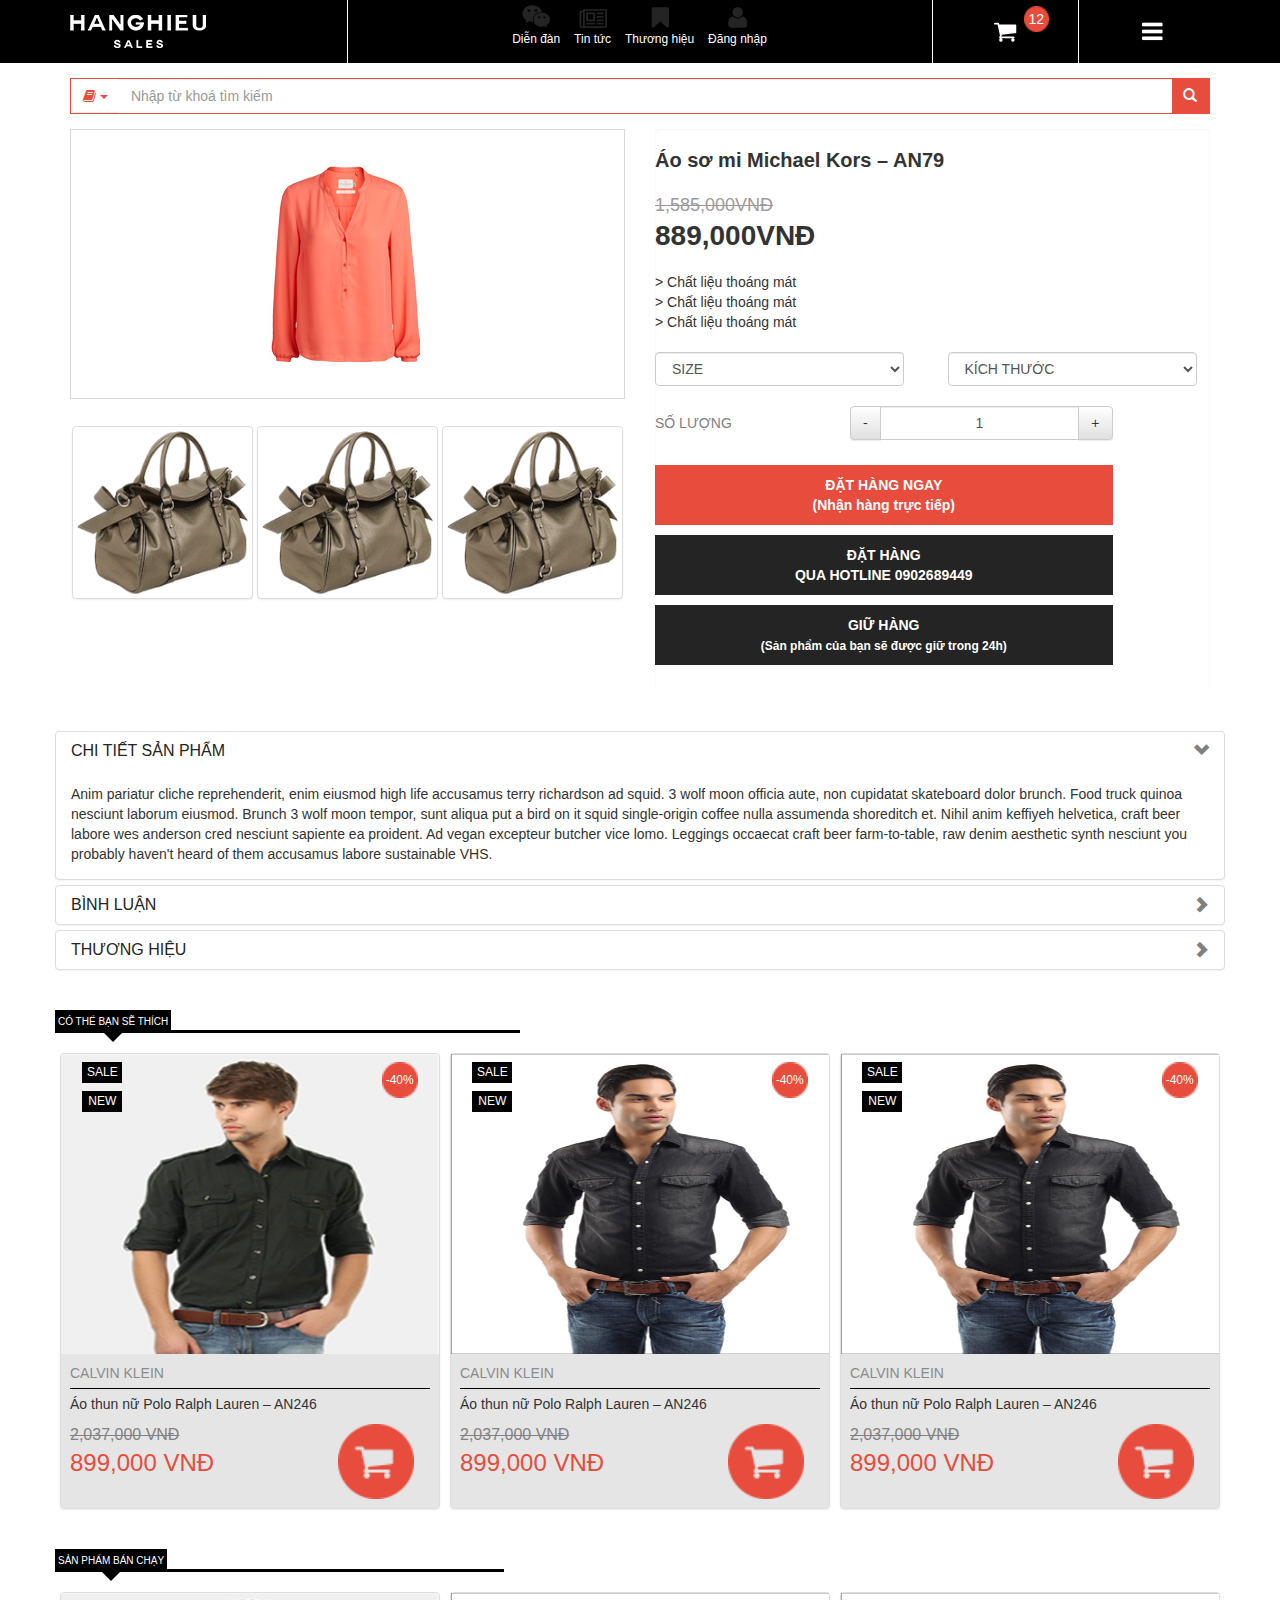
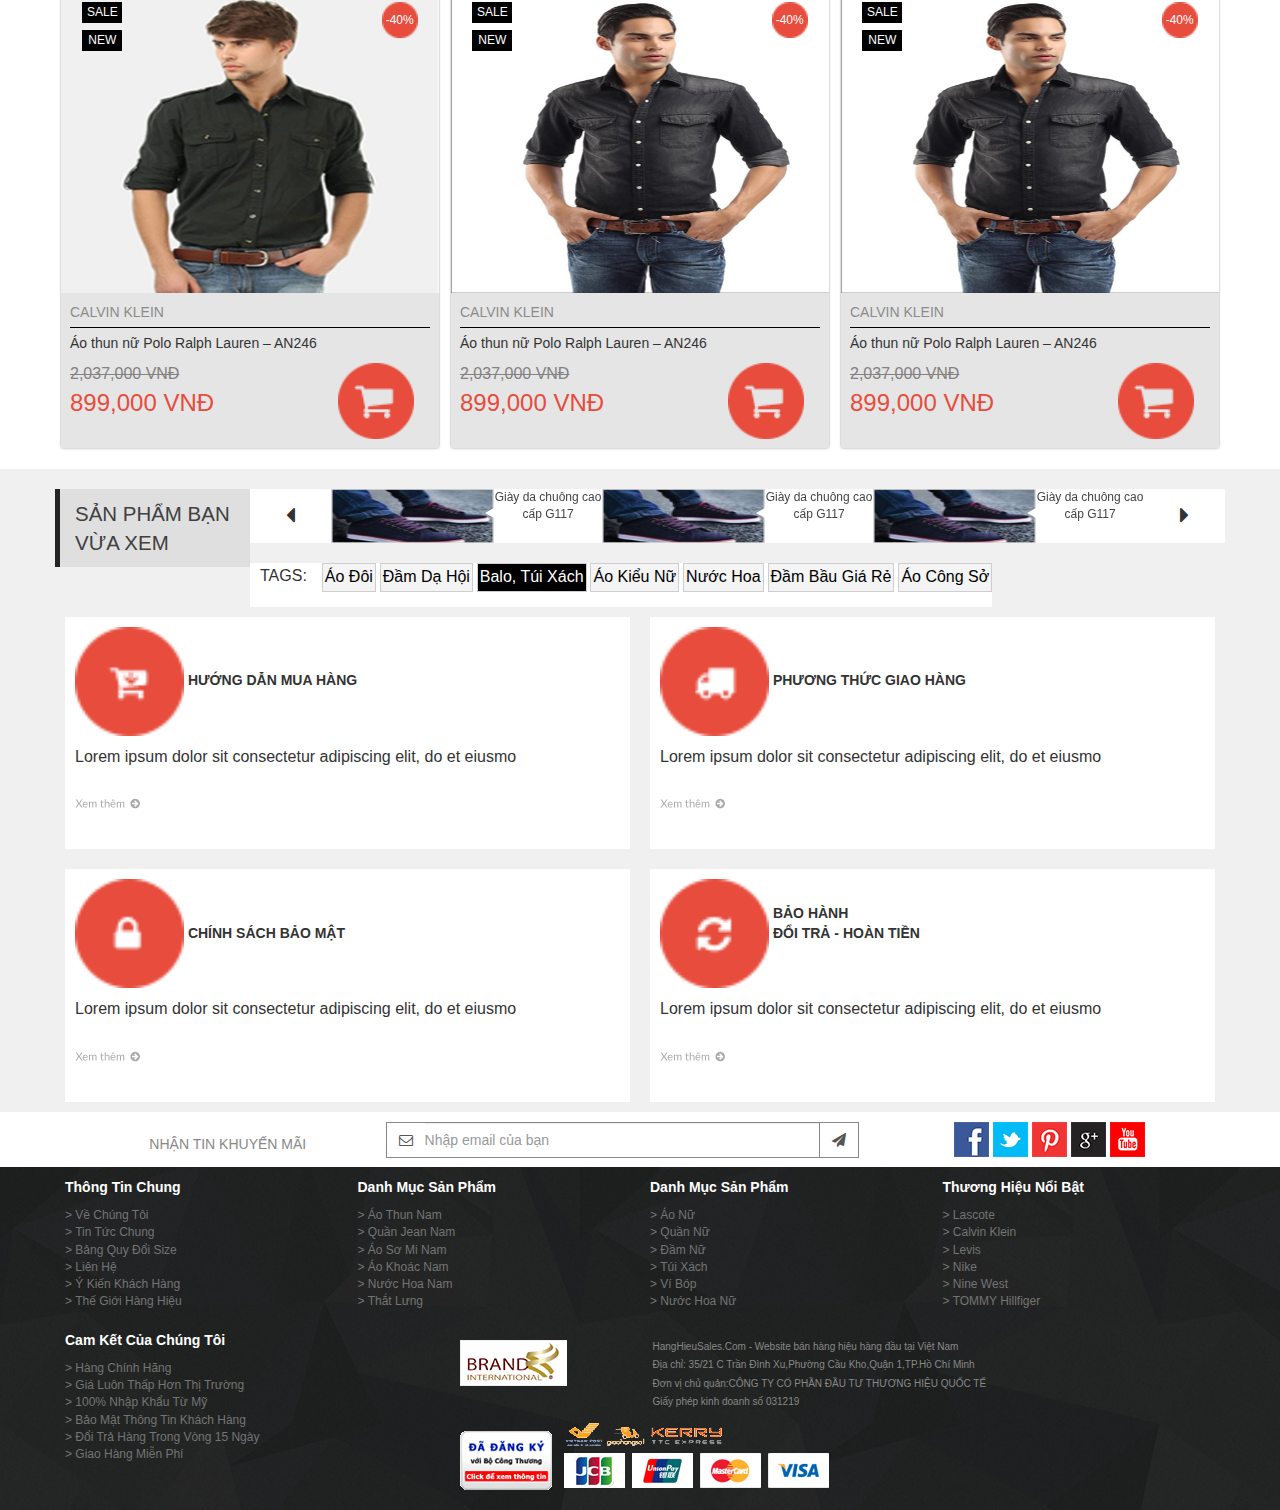
==== commit 0a3c0ab4: "Cập nhật phần các sản phẩm đã xem" ====
--- a/products-detail.html
+++ b/products-detail.html
@@ -503,6 +503,65 @@
     <div class="footer">
         <div class="guide">
             <div class="container">
+
+                <div class="row recent-view">
+                    <div class="col-xs-2 block-title">
+                        Sản phẩm bạn vừa xem
+                    </div>
+                    <div class="col-xs-10">
+                        <div class="row slide-products">
+                            <div class="col-xs-1 nav-control nav-prev">
+                                <i class="fa fa-caret-left"></i>
+                            </div>
+                            <div class="col-xs-10 slide-content">
+                                <div class="recent-list-slide row">
+                                    <div class="swiper-wrapper">
+                                        <div class="swiper-slide">
+                                            <img src="img/item-recent.jpg" class="item-image">
+
+                                            <div class="item-info"> Giày da chuông cao cấp G117</div>
+                                        </div>
+                                        <div class="swiper-slide">
+                                            <img src="img/item-recent.jpg" class="item-image">
+
+                                            <div class="item-info"> Giày da chuông cao cấp G117</div>
+                                        </div>
+                                        <div class="swiper-slide">
+                                            <img src="img/item-recent.jpg" class="item-image">
+
+                                            <div class="item-info"> Giày da chuông cao cấp G117</div>
+                                        </div>
+                                        <div class="swiper-slide">
+                                            <img src="img/item-recent.jpg" class="item-image">
+
+                                            <div class="item-info"> Giày da chuông cao cấp G117</div>
+                                        </div>
+                                    </div>
+                                </div>
+                            </div>
+                            <div class="col-xs-1 nav-control nav-next">
+                                <i class="fa fa-caret-right"></i>
+                            </div>
+                        </div>
+                    </div>
+                </div>
+
+                <div class="row tags">
+                    <div class="col-xs-1 tag-title">
+                        <span>TAGS:</span>
+                    </div>
+                    <div class="col-xs-11 tag-list">
+                        <ul>
+                            <li><a href="#" class="btn">Áo Đôi</a></li>
+                            <li><a href="#" class="btn">Đầm Dạ Hội</a></li>
+                            <li><a href="#" class="btn current">Balo, Túi Xách</a></li>
+                            <li><a href="#" class="btn">Áo Kiểu Nữ</a></li>
+                            <li><a href="#" class="btn">Nước Hoa</a></li>
+                            <li><a href="#" class="btn">Đầm Bầu Giá Rẻ</a></li>
+                            <li><a href="#" class="btn">Áo Công Sở</a></li>
+                        </ul>
+                    </div>
+                </div>
                 <div class="row">
                     <div class="col-xs-6 guide-item">
                         <div class="guide-item-bg">
--- a/css/main.css
+++ b/css/main.css
@@ -432,6 +432,174 @@
 
 .row.advertising .advertising-item{
     padding: 0;
+}
+
+.row.tags .tag-list,.tag-title{
+    padding: 0;
+    display: table-cell;
+    float: none;
+    padding-left: 10px;
+}
+
+.row.tags{
+    display: table;
+    padding-bottom: 15px;
+    background-color: #ffffff;
+}
+
+.row.tags .tag-title{
+    font-size: 10px;
+}
+
+.row.tags .tag-list ul{
+    list-style: none;
+    padding: 0;
+    margin: 0;
+}
+
+.row.tags .tag-list ul li {
+    display: inline-block;
+}
+
+.row.tags .tag-list ul li a{
+    font-size: 5px;
+    padding: 2px;
+    border: 1px solid #cecece;
+    color:  #000000;
+    background-color: #f4f4f4;
+    border-radius: 0;
+}
+
+.row.tags .tag-list ul li a.current{
+    color:  #ffffff;
+    background-color: #000000;
+}
+
+.row.new{
+    display: table;
+    margin-bottom: 20px;
+}
+
+.row.new .top-hr{
+    margin: 10px 0;
+}
+
+.row.new .new-content .child-row{
+    margin: 0;
+}
+
+.row.new .new-content,.advertising-2{
+    display: table-cell;
+    float: none;
+}
+
+.row.new .advertising-2 {
+    padding: 0 10px 0 0;
+}
+
+.row.new .new-content{
+    padding: 0 10px;
+}
+
+.row.new .new-content .new-content-header hr{
+    margin: 4px 0 3px 0;
+    border-top: 3px solid #000000;
+}
+
+.row.new .new-content .new-content-header .new-content-header-title{
+    padding-right: 0;
+    font-size: 9px;
+    font-weight: bold;
+}
+
+.row.new .new-content .new-content-header .new-content-header-child{
+    padding-left: 0;
+}
+
+.row.new .new-content .new-list ,.new-top{
+    padding: 0 0 0 10px;
+}
+
+/*.row.new .new-content .new-top {*/
+    /*float: none;*/
+    /*display: table-cell;*/
+/*}*/
+
+/*.row.new .new-content .new-list{*/
+    /*float: none;*/
+    /*display: table-cell;*/
+    /*vertical-align: top;*/
+/*}*/
+
+.row.new .new-content .new-top a{
+    position: absolute;
+    bottom: 0;
+    padding: 0 5px;
+    color: #ffffff;
+    /* Fallback for web browsers that don't support RGBa */
+    background-color: rgb(0, 0, 0);
+    /* RGBa with 0.6 opacity */
+    background-color: rgba(0, 0, 0, 0.8);
+    /* For IE 5.5 - 7*/
+    filter:progid:DXImageTransform.Microsoft.gradient(startColorstr=#99000000, endColorstr=#99000000);
+    /* For IE 8*/
+    -ms-filter: "progid:DXImageTransform.Microsoft.gradient(startColorstr=#99000000, endColorstr=#99000000)";
+
+}
+
+.row.new .new-content .new-top a .title{
+    font-size: 5px;
+}
+
+.row.new .new-content .new-top a p{
+    font-size: 5px;
+    margin: 5px 0;
+}
+
+.row.new .new-content .new-list .new-item span{
+    font-size: 7px;
+    font-weight: bold;
+}
+
+.row.new .new-content .new-list .new-item p{
+    font-size: 5px;
+    margin: 0;
+}
+
+.row.new .new-content .new-list .new-item hr{
+    margin: 5px 0;
+}
+
+.row.new .new-content .new-list .new-item .title{
+    font-size: 5px;
+    font-weight: bold;
+}
+
+.row.brand{
+    margin-top: 20px;
+    border-bottom: 1px solid #ccc;
+    border-top:1px solid #ccc;
+    overflow: hidden;
+}
+
+.row.brand .brand-list{
+    padding: 0 39px;
+}
+
+.row.brand .slides-2 .swiper-button-prev,.swiper-button-next{
+    background-color: #000000;
+    color: #ffffff;
+    background-size: 8px 50px;
+    height: 50px;
+    margin-top: -25px;
+}
+
+.row.brand .slides-2 .swiper-button-prev{
+    left: 0;
+}
+
+.row.brand .slides-2 .swiper-button-next{
+    right: 0;
 }
 
 .footer .guide {
@@ -675,7 +843,18 @@
     .row.category .type-list .type-list-ul .type-list-item.more .more-btn .caret{
         margin-top: 2px;
     }
-
+    .row.tags .tag-list ul li a{
+        font-size: 6px;
+    }
+    .row.new .new-content .new-content-header .new-content-header-title{
+        font-size: 10px;
+    }
+    .row.new .new-content .new-content-header hr {
+        margin: 6px 0 3px 0;
+    }
+    .row.new .new-content .new-top a .title{
+        font-size: 7px;
+    }
 }
 
 @media(min-width: 480px){
@@ -729,6 +908,26 @@
         height: 30px;
         padding-top: 8px;
     }
+    .row.tags .tag-list ul li a {
+        font-size: 9px;
+    }
+    .row.new .new-content .new-content-header .new-content-header-title {
+        font-size: 12px;
+    }
+    .row.new .new-content .new-content-header hr {
+        margin: 7px 0 3px 0;
+    }
+    .row.new .new-content .new-list .new-item .title {
+        font-size: 7px;
+    }
+    .row.new .new-content .new-list .new-item p ,.row.new .new-content .new-top a p {
+        font-size: 7px;
+    }
+    .swiper-button-next, .swiper-button-prev {
+        width: 34px;
+        height: 62px;
+        margin-top: -31px;
+    }
 }
 
 @media(min-width: 768px) {
@@ -833,4 +1032,33 @@
         font-size: 12px;
         width: 40px;
     }
+    .row.tags .tag-list ul li a {
+        font-size: 16px;
+    }
+    .row.tags .tag-title {
+        font-size: 16px;
+    }
+    .row.new .new-content .new-content-header hr {
+        margin: 10px 0 3px 0;
+    }
+    .row.new .new-content .new-content-header .new-content-header-title {
+        font-size: 16px;
+    }
+    .row.new .new-content .new-list .new-item .title {
+        font-size: 11px;
+    }
+    .row.new .new-content .new-list .new-item p, .row.new .new-content .new-top a p {
+        font-size: 12px;
+    }
+    .row.new .new-content .new-top a .title {
+        font-size: 14px;
+    }
+    .row.brand .slides-2 .swiper-button-prev, .swiper-button-next {
+        background-size: 15px 30px;
+    }
+    .swiper-button-next, .swiper-button-prev {
+        width: 40px;
+        height: 75px;
+        margin-top: -38px;
+    }
 }--- a/css/product.css
+++ b/css/product.css
@@ -21,7 +21,10 @@
 }
 
 .recent-view {
-    margin: 30px 0;
+    height: 54px;
+    background: #fff;
+    margin-top: 20px;
+    margin-bottom: 20px;
 }
 
 .recent-view .block-title {
@@ -34,6 +37,66 @@
     padding-bottom: 10px;
 }
 
+.recent-view .nav-control i {
+    font-size: 25px;
+    line-height: 54px;
+}
+
+.recent-view .nav-control {
+    padding: 0;
+    text-align: center;
+}
+
+.recent-view .nav-control:hover {
+    background: #242424;
+}
+
+.recent-view .nav-control:hover i {
+    color: #fff;
+}
+
+.recent-view .recent-list-slide .item-image {
+    width: 60%;
+    height: 100%;
+}
+
+.recent-view .recent-list-slide {
+    overflow-x: hidden;
+}
+
+.recent-view .recent-list-slide .swiper-slide {
+    position: relative;
+    justify-content: flex-start;
+}
+
+.recent-view .recent-list-slide .swiper-slide .item-info {
+    width: 40%;
+    position: absolute;
+    height: 100%;
+    right: 0;
+    top:0;
+    color: #444444;
+    font-size: 12px;
+    background: #fff;
+}
+
+.recent-view .recent-list-slide .swiper-slide .item-info:before {
+    content: '';
+    position: absolute;
+    top: 36%;
+    right: 100%;
+    margin-left: -9px;
+    width: 0;
+    height: 0;
+    border-right: solid 9px #fff;
+    border-top: solid 5px transparent;
+    border-bottom: solid 5px transparent;
+}
+
+.recent-view .recent-list-slide {
+    height: 54px;
+}
+
 /*
 =========================================
 PRODUCT DETAIL
@@ -92,6 +155,7 @@
     color: #9d9a9a;
     text-decoration: line-through;
     padding: 5px 0;
+    font-weight: 400;
 }
 
 .product-short-detail .attribute select {
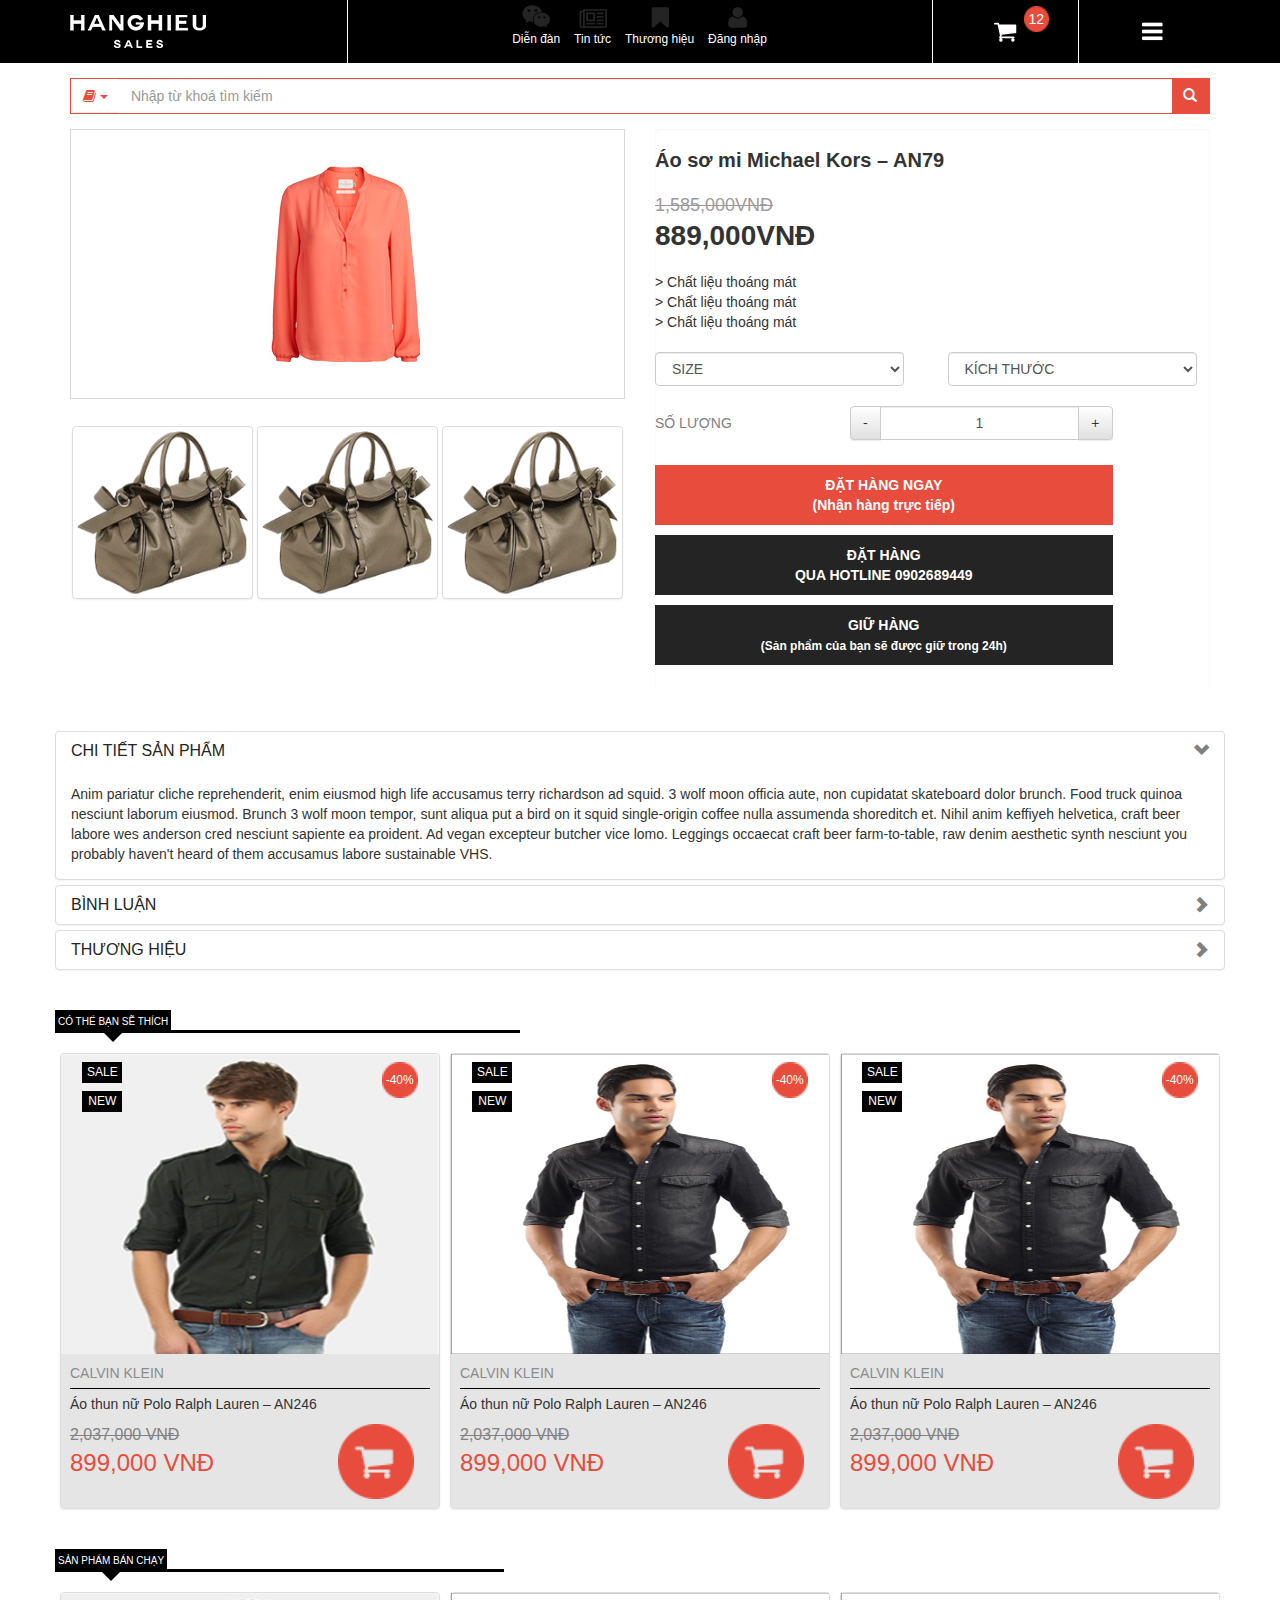
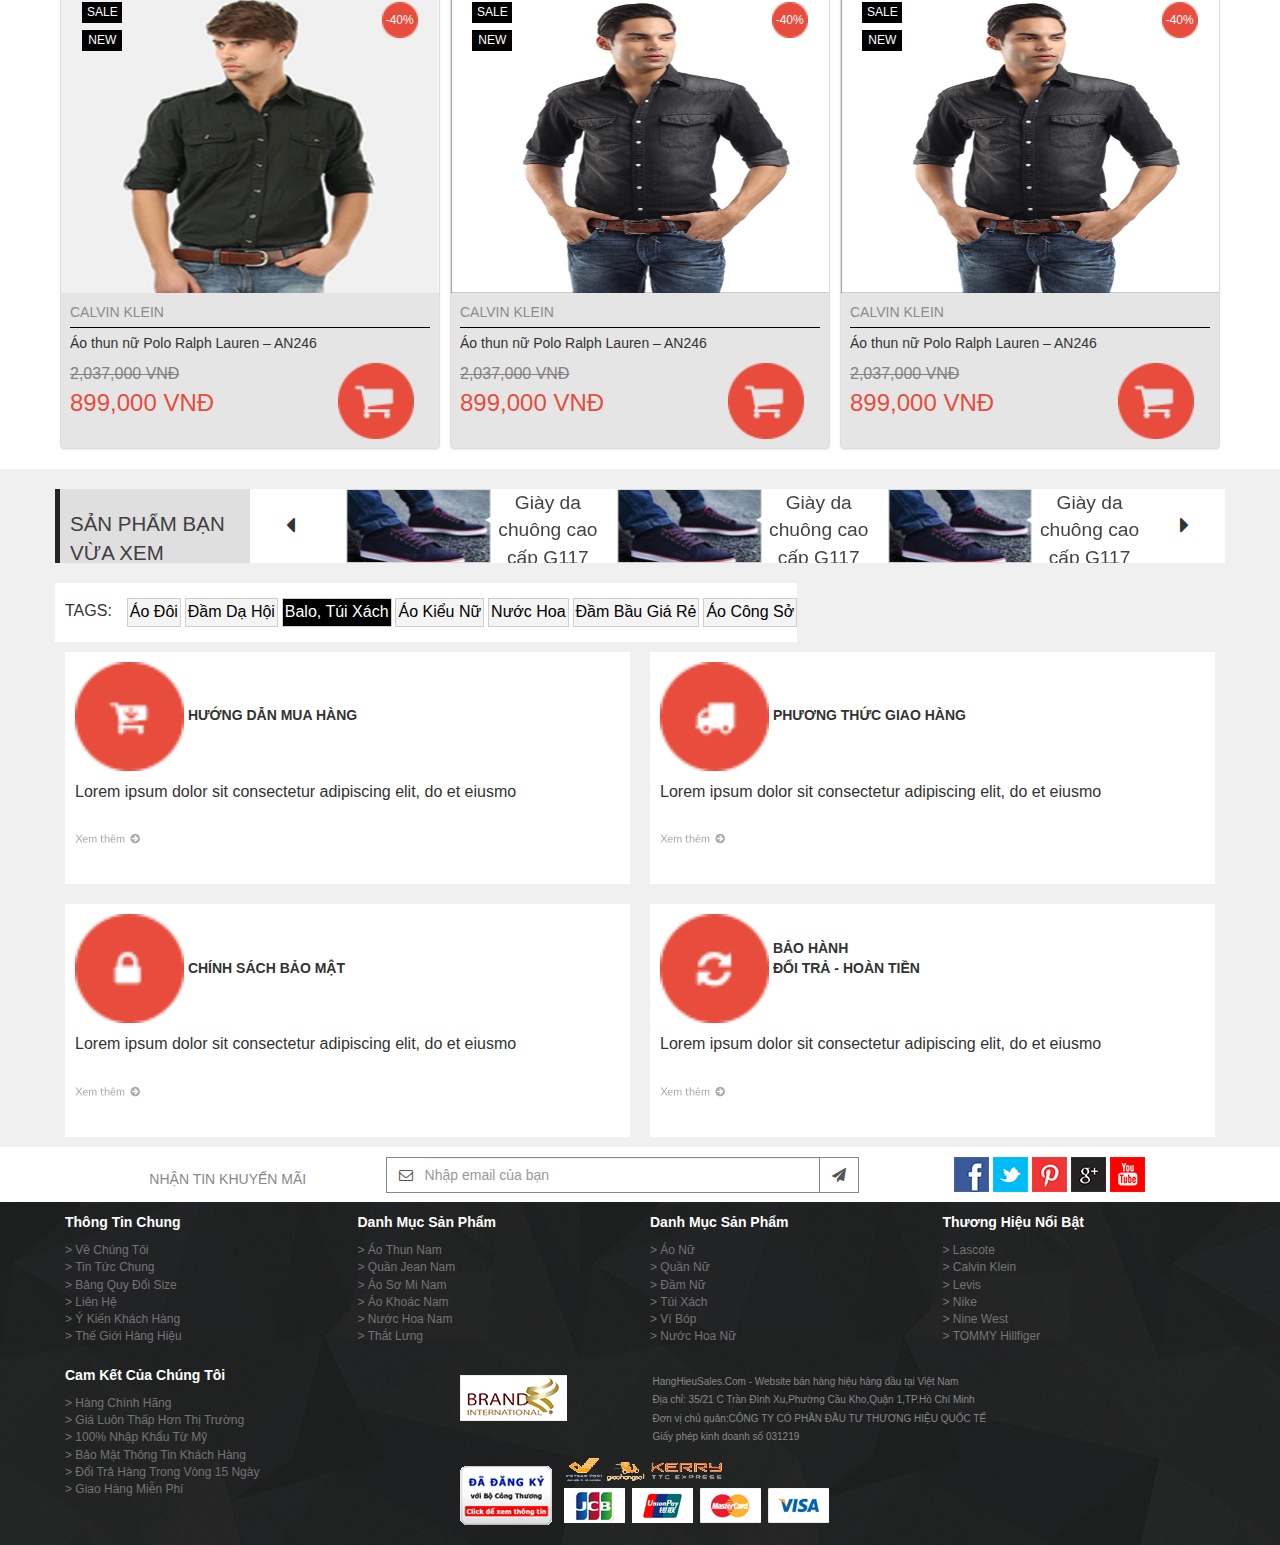
==== commit 8df281c7: "Thay đổi lại để slide responsive" ====
--- a/products-detail.html
+++ b/products-detail.html
@@ -15,9 +15,9 @@
     <meta name="viewport" content="width=device-width, initial-scale=1">
     <link rel="apple-touch-icon" href="apple-touch-icon.png">
 
+    <link rel="stylesheet" href="css/swiper.min.css">
     <link rel="stylesheet" href="css/bootstrap.min.css">
     <link rel="stylesheet" href="css/bootstrap-theme.min.css">
-    <link rel="stylesheet" href="css/swiper.min.css">
     <link rel="stylesheet" href="css/font-awesome.min.css">
     <link rel="stylesheet" href="css/main.css">
     <link rel="stylesheet" href="css/product.css">
@@ -516,22 +516,22 @@
                             <div class="col-xs-10 slide-content">
                                 <div class="recent-list-slide row">
                                     <div class="swiper-wrapper">
-                                        <div class="swiper-slide">
+                                        <div class="swiper-slide col-xs-12 col-sm-6 col-md-4">
                                             <img src="img/item-recent.jpg" class="item-image">
 
                                             <div class="item-info"> Giày da chuông cao cấp G117</div>
                                         </div>
-                                        <div class="swiper-slide">
+                                        <div class="swiper-slide col-xs-12 col-sm-6 col-md-4">
                                             <img src="img/item-recent.jpg" class="item-image">
 
                                             <div class="item-info"> Giày da chuông cao cấp G117</div>
                                         </div>
-                                        <div class="swiper-slide">
+                                        <div class="swiper-slide col-xs-12 col-sm-6 col-md-4">
                                             <img src="img/item-recent.jpg" class="item-image">
 
                                             <div class="item-info"> Giày da chuông cao cấp G117</div>
                                         </div>
-                                        <div class="swiper-slide">
+                                        <div class="swiper-slide col-xs-12 col-sm-6 col-md-4">
                                             <img src="img/item-recent.jpg" class="item-image">
 
                                             <div class="item-info"> Giày da chuông cao cấp G117</div>
--- a/css/main.css
+++ b/css/main.css
@@ -443,6 +443,7 @@
 
 .row.tags{
     display: table;
+    padding-top: 15px;
     padding-bottom: 15px;
     background-color: #ffffff;
 }
--- a/css/product.css
+++ b/css/product.css
@@ -21,7 +21,7 @@
 }
 
 .recent-view {
-    height: 54px;
+    height: 74px;
     background: #fff;
     margin-top: 20px;
     margin-bottom: 20px;
@@ -33,13 +33,13 @@
     color: #404040;
     text-transform: uppercase;
     font-size: 1.6vw;
-    padding-top: 10px;
-    padding-bottom: 10px;
+    height: 74px;
+    padding: 20px 10px;
 }
 
 .recent-view .nav-control i {
     font-size: 25px;
-    line-height: 54px;
+    line-height: 74px;
 }
 
 .recent-view .nav-control {
@@ -61,7 +61,7 @@
 }
 
 .recent-view .recent-list-slide {
-    overflow-x: hidden;
+    overflow: hidden;
 }
 
 .recent-view .recent-list-slide .swiper-slide {
@@ -76,7 +76,7 @@
     right: 0;
     top:0;
     color: #444444;
-    font-size: 12px;
+    font-size: 1.5vw;
     background: #fff;
 }
 
@@ -94,7 +94,7 @@
 }
 
 .recent-view .recent-list-slide {
-    height: 54px;
+    height: 74px;
 }
 
 /*
